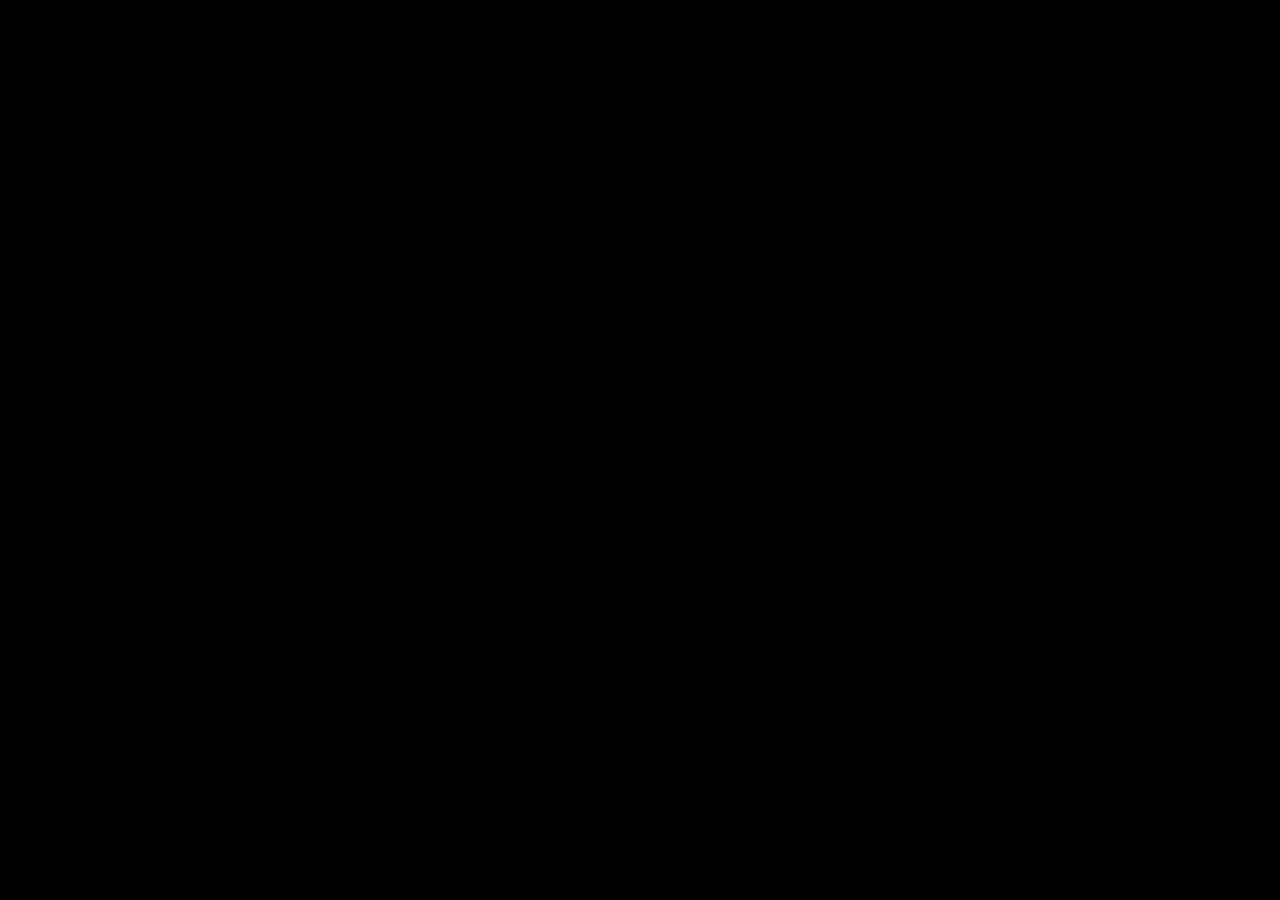
==== extorsao.html @ f757f483 "Add files via upload" ====
<!DOCTYPE html>
<html lang="pt-br">
<head>
    <meta charset="UTF-8">
    <title>FIM.</title> <!-- Um título de aba simples e impactante -->
    <link rel="stylesheet" href="style.css">
</head>
<!-- Um ID especial no body para que possamos aplicar estilos únicos a esta página -->
<body id="page-final">

    <video id="final-video" autoplay muted loop playsinline>
        <source src="fin.mp4" type="video/mp4">
        O seu navegador não suporta este formato de vídeo.
    </video>

    <!-- Nenhum outro conteúdo. Nenhum script. Apenas o vídeo. -->

</body>
</html>
---- style.css ----
/* =================================================================== */
/*               ARQUIVO DE ESTILOS MESTRE - LAPLACE ARG               */
/* =================================================================== */

/* --- ESTILOS GLOBAIS E FONTES --- */
body {
    /* Usando a imagem de textura local */
    background-image: url('background.png');
    color: #c5c5c5;
    font-family: 'Georgia', serif;
    line-height: 1.7;
    margin: 0;
    padding: 15px;
	    cursor: url('cursor.png'), auto;
}

.container {
    max-width: 960px;
    margin: 0 auto;
    background-color: #000000;
    border: 3px double #8B0000;
    box-shadow: 0 0 20px rgba(255, 0, 0, 0.3);
}

a {
    color: #0066cc;
    text-decoration: underline;
}

a:hover {
    color: #ff3333;
    text-decoration: none;
}

/* --- ANIMAÇÃO E CABEÇALHO DO SITE --- */
@keyframes flicker {
  0%, 19%, 21%, 23%, 25%, 54%, 56%, 100% {
    text-shadow: 2px 2px #000, 3px 3px #550000, 0 0 5px #f00, 0 0 10px #f00, 0 0 20px #f00;
  }
  20%, 24%, 55% {
    text-shadow: 2px 2px #000, 3px 3px #550000;
  }
}

header {
    text-align: center;
    padding: 20px 10px;
    background-color: #1a1a1a;
    border-bottom: 2px solid #8B0000;
}

.site-title {
    font-family: 'Creepster', cursive;
    font-size: 4em;
    color: #dc143c;
    margin: 0;
    animation: flicker 4s infinite linear;
}

.tagline {
    font-family: 'Special Elite', cursive;
    color: #999;
    margin: 0;
    font-size: 1.1em;
}

.ticker-wrap {
    background-color: #000;
    border-top: 1px solid #6b0000;
    border-bottom: 1px solid #6b0000;
    padding: 5px 0;
    color: #ff4d4d;
    font-family: 'Special Elite', cursive;
}


/* --- LAYOUT PRINCIPAL E RODAPÉ --- */
.main-content {
    display: flex;
    padding: 15px;
}

main {
    flex: 3;
    padding-right: 15px;
}

aside {
    flex: 1;
    border-left: 1px dashed #666;
    padding-left: 15px;
}

footer {
    text-align: center;
    padding: 15px;
    font-size: 0.8em;
    color: #666;
    border-top: 2px solid #8B0000;
}


/* --- ESTILOS DE POST E CONTEÚDO --- */
.post-title {
    font-family: 'Special Elite', cursive;
    color: #e0e0e0;
    font-size: 1.8em;
}

.meta {
    font-size: 0.8em;
    color: #777;
    border-bottom: 1px dashed #444;
    padding-bottom: 10px;
    margin-bottom: 20px;
}

blockquote {
    font-style: italic;
    border: 1px solid #6b0000;
    border-left: 5px solid #6b0000;
    padding: 15px;
    margin: 20px 0;
    background-color: #1a1a1a;
    color: #ddd;
}

#crime-scene-img {
    max-width: 100%;
    border: 1px solid #444;
}


/* --- SEÇÃO DE WIDGETS (BARRA LATERAL) --- */
.widget {
    background-color: #1a1a1a;
    border: 1px solid #444;
    padding: 15px;
    margin-bottom: 20px;
}

.widget-title {
    font-family: 'Special Elite', cursive;
    color: #dc143c;
    text-align: center;
    border-bottom: 1px solid #444;
    padding-bottom: 10px;
    margin-top: 0;
}

.widget ul {
    list-style-type: square;
    padding-left: 20px;
}

.visitor-counter {
    text-align: center;
}

.counter-box {
    background-color: #080808;
    border: 1px inset #444;
    padding: 5px 10px;
    margin: 5px auto;
    width: 150px;
}

#visitor-number {
    font-family: 'Courier New', Courier, monospace;
    font-size: 1.8em;
    color: #cc0000;
    font-weight: bold;
    letter-spacing: 4px;
    text-shadow: 0 0 5px rgba(255, 0, 0, 0.5);
}

#online-users { font-size: 1.5em; letter-spacing: 2px; }

.commenter-anonimo { font-family: 'Comic Sans MS', 'Chalkboard SE', 'cursive' !important; color: #3399ff; }
.admin-post { background-color: #100000; border: 1px solid #8B0000; }
.banned-user-msg {
    background-color: #000;
    color: #00ff00; /* Verde-limão clássico de "hacker" */
    font-family: 'Courier New', monospace;
    font-weight: bold;
    text-align: center;
    padding: 5px;
}


/* --- SEÇÃO DE ENIGMAS (SENHAS) --- */
.evidence-section {
    border: 2px dashed #8B0000;
    padding: 20px;
    text-align: center;
    background-color: #111;
}

.evidence-section h3 {
    margin-top: 0;
}

.evidence-section input[type="text"] {
    width: 60%;
    background: #111;
    border: 1px solid #555;
    color: #ddd;
    padding: 5px;
    text-align: center;
}

.evidence-section button {
    background: #6b0000;
    border: 1px solid #ff4d4d;
    color: #fff;
    cursor: pointer;
    padding: 5px 10px;
}

.error-message {
    color: #ff4d4d;
}


/* --- PÁGINA: CASOS ARQUIVADOS (casos.html) --- */
.case-files-grid {
    display: grid;
    grid-template-columns: repeat(2, 1fr);
    gap: 20px;
    margin-top: 30px;
}

.case-file {
    display: block;
    background-color: #222;
    border: 1px solid #555;
    padding: 20px;
    text-align: center;
    text-decoration: none;
    transition: transform 0.2s, border-color 0.2s;
}

.case-file:hover {
    transform: scale(1.05);
    border-color: #ff4d4d;
}

.file-icon {
    font-size: 3em;
    color: #ffae00;
}

.case-file h4 {
    color: #ddd;
    margin: 10px 0;
    font-family: 'Special Elite', cursive;
}

.case-file p {
    color: #999;
    font-size: 0.9em;
    min-height: 40px;
}

.file-status {
    display: inline-block;
    padding: 5px 15px;
    margin-top: 10px;
    font-size: 0.8em;
    font-weight: bold;
    border-radius: 5px;
}

.status-open {
    background-color: #1a5c1a;
    color: #a3ffb4;
}

.status-sealed {
    background-color: #6b0000;
    color: #ff8a8a;
}

.case-file.sealed {
    opacity: 0.8;
    cursor: pointer;
}


/* --- PÁGINA: TEORIAS (teorias.html) --- */
.forum-thread {
    width: 100%;
}

.forum-post {
    display: flex;
    background-color: #1a1a1a;
    border: 1px solid #444;
    margin-bottom: 5px;
}

.original-post {
    margin-top: 20px;
}

.user-info {
    width: 150px;
    padding: 10px;
    text-align: center;
    background-color: #111;
    border-right: 1px solid #444;
    flex-shrink: 0;
}

.user-info img {
    max-width: 80px;
    border-radius: 50%;
    border: 2px solid #555;
    margin-bottom: 10px;
}

.user-info strong {
    color: #dc143c;
}

.user-title {
    font-size: 0.8em;
    color: #888;
    margin: 5px 0 0 0;
}

.post-content {
    padding: 15px;
    flex-grow: 1;
}

.post-content h3 {
    margin-top: 0;
    color: #eee;
}

.post-meta {
    font-size: 0.8em;
    color: #777;
    border-bottom: 1px dashed #444;
    padding-bottom: 8px;
    margin-bottom: 10px;
}

.replies-container {
    padding-left: 50px;
    border-left: 2px dotted #333;
    margin-left: 20px;
    margin-bottom: 25px;
}

.laplace-avatar {
    border: 2px solid #990000;
    filter: invert(10%) sepia(80%) saturate(5000%);
}

.comment-form {
    background-color: #1a1a1a;
    border: 1px solid #444;
    padding: 20px;
    margin-top: 20px;
}
.comment-form input, .comment-form textarea { width: 95%; background: #111; border: 1px solid #555; color: #ddd; padding: 8px; margin-bottom: 15px; }
.comment-form button { background: #6b0000; border: 1px solid #ff4d4d; color: #fff; cursor: pointer; padding: 10px 15px; }


/* --- COMPONENTE: CARROSSEL --- */
.carousel-container {
    position: relative;
    max-width: 960px;
    margin: 20px auto;
    border: 1px solid #444;
}

.carousel-track-container {
    overflow: hidden;
    height: 500px;
    background-color: #000;
}

.carousel-track {
    padding: 0;
    margin: 0;
    list-style: none;
    position: relative;
    height: 100%;
    transition: transform 250ms ease-in;
}

.carousel-slide {
    position: absolute;
    top: 0;
    bottom: 0;
    width: 100%;
    height: 100%;
}

.carousel-image, .carousel-video {
    width: 100%;
    height: 100%;
    object-fit: cover;
}

.carousel-button {
    position: absolute;
    top: 50%;
    transform: translateY(-50%);
    background: rgba(0, 0, 0, 0.5);
    border: 1px solid #fff;
    color: #fff;
    font-size: 2em;
    cursor: pointer;
    z-index: 10;
}

.carousel-button.prev { left: 10px; }
.carousel-button.next { right: 10px; }
.carousel-button.is-hidden { display: none; }

.carousel-nav {
    display: flex;
    justify-content: center;
    padding: 10px 0;
    background-color: #1a1a1a;
}

.carousel-indicator {
    border: 0;
    border-radius: 50%;
    width: 15px;
    height: 15px;
    background: #555;
    margin: 0 5px;
    cursor: pointer;
}

.carousel-indicator.current-slide {
    background: #8B0000;
}

.video-overlay {
    position: absolute;
    top: 0;
    left: 0;
    width: 100%;
    height: 100%;
    background-color: rgba(0, 0, 0, 0.5);
    display: flex;
    justify-content: center;
    align-items: center;
    cursor: pointer;
}

.play-button {
    font-size: 80px;
    color: white;
    background: none;
    border: none;
    text-shadow: 0 0 10px black;
    cursor: pointer;
}


/* --- COMPONENTE: MODAIS --- */
#password-modal-cases {
    position: fixed;
    top: 0;
    left: 0;
    width: 100%;
    height: 100%;
    background-color: rgba(0, 0, 0, 0.9);
    display: flex;
    justify-content: center;
    align-items: center;
    z-index: 1000;
}

.modal-content-wrapper {
    background-color: #1a1a1a;
    border: 2px solid #8B0000;
    padding: 30px;
    text-align: center;
    position: relative;
    width: 90%;
    max-width: 400px;
}

#cases-modal-close-btn, .modal-close-btn {
    position: absolute;
    top: 10px;
    right: 10px;
    background: #6b0000;
    border: 1px solid #ff4d4d;
    color: #fff;
}


/* --- CLASSE DE UTILIDADE --- */
.hidden {
    display: none !important;
}

.pulsing-heart {
    font-size: 50px;
    color: #8B0000;
    text-align: center;
    text-shadow: 0 0 10px #ff0000;
    animation: pulse 1.3s infinite; /* 1.3s é aprox. 92 BPM, um ritmo cardíaco acelerado */
}

@keyframes pulse {
    0% { transform: scale(1); }
    50% { transform: scale(1.1); }
    100% { transform: scale(1); }
}

/* --- ESTILOS PARA O MODO PESADELO (Queen of Hearts) --- */
#nightmare-overlay {
    position: fixed;
    top: 0;
    left: 0;
    width: 100vw;
    height: 100vh;
    background-color: #000;
    z-index: 10001; /* Fica acima do player de áudio e de tudo mais */
    display: flex;
    justify-content: center;
    align-items: center;
}

#glitch-overlay {
    position: fixed;
    top: 0;
    left: 0;
    width: 100vw;
    height: 100vh;
    background-color: #990000;
    opacity: 0.8;
    z-index: 99999;
    pointer-events: none;
}

/* Adicionando estilo para a seção final de senha dentro do pesadelo */
#metronome-reward input[type="text"] {
    display: block;
    width: 80%;
    margin: 15px auto;
    padding: 10px;
    background: #111;
    border: 1px solid #ffff00;
    color: #eee;
    text-align: center;
}
#metronome-reward button {
    background: #5c5c00;
    border: 1px solid #ffff00;
    color: #fff;
    cursor: pointer;
    padding: 10px 15px;
}

@keyframes static-glitch {
    0% { opacity: 0; }
    30% { opacity: 0; }
    30.1% { opacity: 0.05; }
    30.3% { opacity: 0; }
    50% { opacity: 0; }
    50.1% { opacity: 0.02; }
    50.4% { opacity: 0.08; }
    50.8% { opacity: 0; }
    80% { opacity: 0; }
    80.1% { opacity: 0.1; }
    80.2% { opacity: 0; }
    100% { opacity: 0; }
}

/* --- Estilos para o Aviso de Áudio Bloqueado --- */
#audio-prompt-overlay {
    position: fixed;
    top: 0;
    left: 0;
    width: 100%;
    height: 100%;
    background-color: rgba(0, 0, 0, 0.95);
    display: flex;
    justify-content: center;
    align-items: center;
    z-index: 10000; /* Garante que fique sobre tudo */
    cursor: pointer;
}

#audio-prompt-overlay.hidden {
    display: none !important;
}

.audio-prompt-box {
    background-color: #1a1a1a;
    border: 1px solid #8B0000;
    padding: 30px;
    text-align: center;
    color: #eee;
    font-family: 'Courier New', monospace;
    animation: pulse 2s infinite; /* Usa a mesma animação do coração */
}

/* --- Estilos para o Player de Áudio Persistente --- */
#persistent-audio-player {
    position: fixed; /* Fica fixo na tela */
    bottom: 10px;
    right: 10px;
    z-index: 10000; /* Garante que fique sobre todo o conteúdo */
    background-color: rgba(10, 10, 10, 0.8);
    border: 1px solid #8B0000;
    padding: 5px;
    border-radius: 5px;
}

#background-music-player {
    height: 30px;
    width: 250px;
    /* Truque para inverter as cores e combinar com o tema escuro */
    filter: invert(1) sepia(1) saturate(0) hue-rotate(180deg);
}

/* --- ESTILOS ATUALIZADOS PARA O MODO PESADELO --- */
#nightmare-content {
    position: fixed;
    top: 0;
    left: 0;
    width: 100vw;
    height: 100vh;
    background-color: #000;
    z-index: 10001;
    display: flex;
    justify-content: center;
    align-items: center;
    padding: 20px;
    box-sizing: border-box;
}

#cipher-text {
    font-family: 'Courier New', monospace;
    color: #cc0000;
    font-size: 1.2em;
    text-align: left;
    white-space: pre-wrap;
    word-break: break-all;
}

#nightmare-video {
    width: 100%;
    height: auto;
    max-height: 90vh;
}

/* --- Estilos para o Contêiner de Vídeo --- */
.video-container {
    background-color: #111;
    border: 2px dashed #8B0000; /* Reutilizando a estética das seções de evidência */
    padding: 20px;
    margin: 30px 0; /* Espaçamento acima e abaixo para separar do resto */
    text-align: center;
}

.video-container h4 {
    margin-top: 0;
    margin-bottom: 15px;
    font-family: 'Special Elite', cursive;
    color: #ddd;
}

.video-container video {
    max-width: 100%; /* Garante que o vídeo não ultrapasse a largura da página */
    border: 1px solid #444;
}

/* --- ESTILOS PARA A PÁGINA FINAL (extorsao.html) --- */

/* Estiliza o corpo da página final para ser uma tela preta sem margens */
#page-final {
    background-color: #000;
    margin: 0;
    overflow: hidden; /* Esconde quaisquer barras de rolagem */
}

/* Faz o vídeo preencher a tela inteira como um fundo */
#final-video {
    position: fixed;
    top: 50%;
    left: 50%;
    min-width: 100%;
    min-height: 100%;
    width: auto;
    height: auto;
    z-index: -100; /* Coloca o vídeo atrás de qualquer outro conteúdo (se houver) */
    transform: translateX(-50%) translateY(-50%);
    background-size: cover;
}
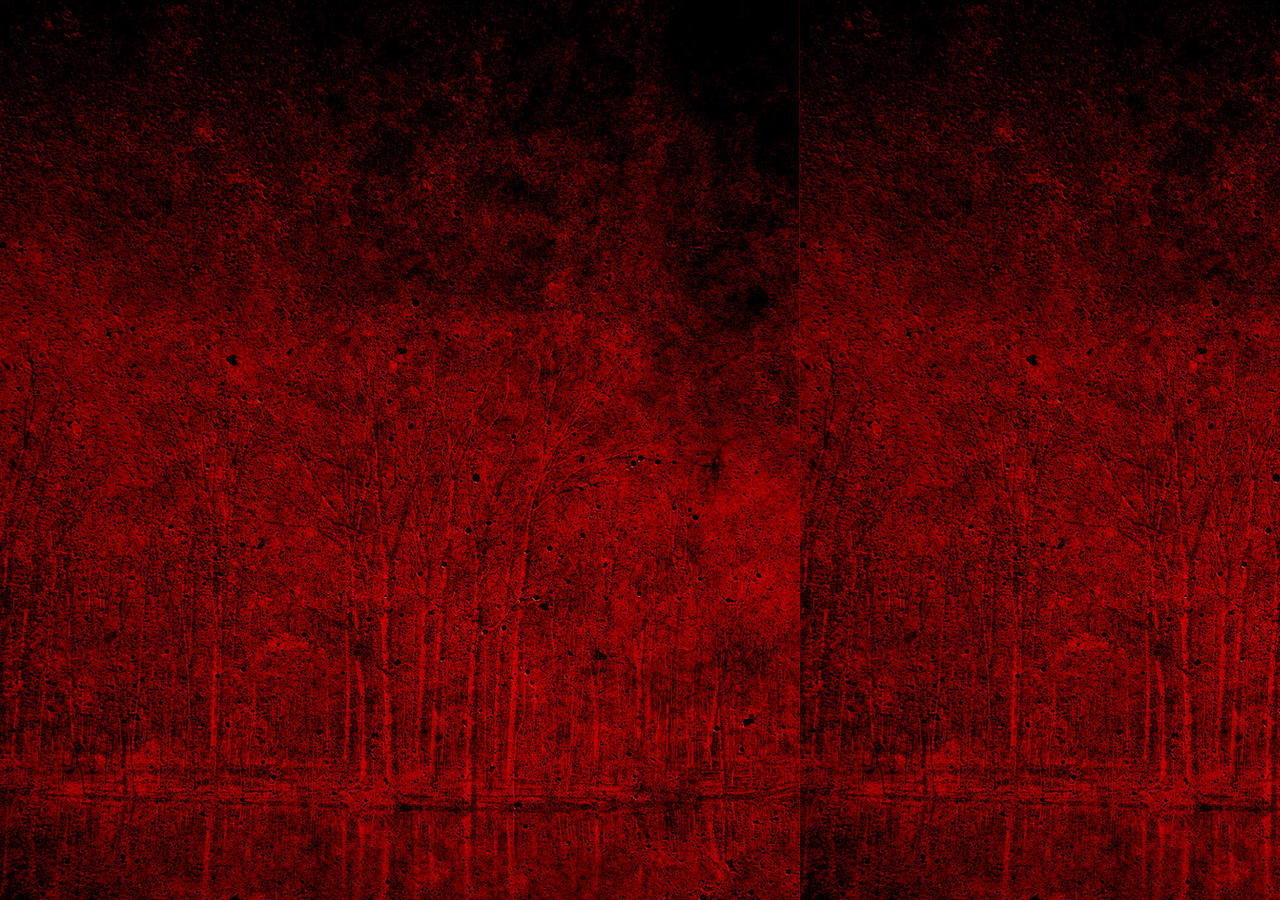
==== commit 40f6c5a0: "Add files via upload" ====
--- a/extorsao.html
+++ b/extorsao.html
@@ -8,7 +8,7 @@
 <!-- Um ID especial no body para que possamos aplicar estilos únicos a esta página -->
 <body id="page-final">
 
-    <video id="final-video" autoplay muted loop playsinline>
+    <video id="final-video" autoplay loop playsinline>
         <source src="fin.mp4" type="video/mp4">
         O seu navegador não suporta este formato de vídeo.
     </video>
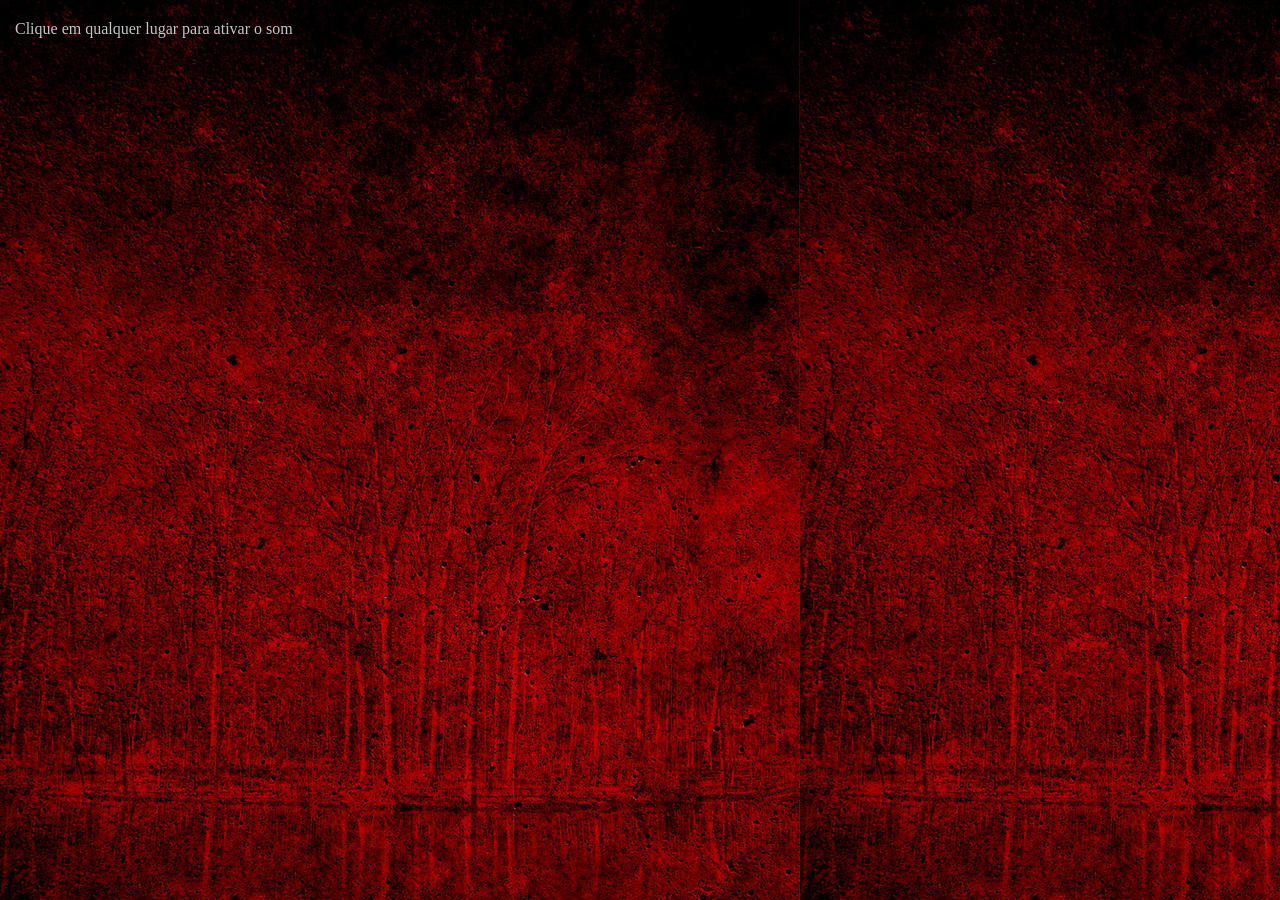
==== commit 47d6b37e: "Add files via upload" ====
--- a/extorsao.html
+++ b/extorsao.html
@@ -6,14 +6,39 @@
     <link rel="stylesheet" href="style.css">
 </head>
 <!-- Um ID especial no body para que possamos aplicar estilos únicos a esta página -->
+<!-- extorsao.html -->
 <body id="page-final">
-
-    <video id="final-video" autoplay loop playsinline>
+    <video id="final-video" autoplay loop playsinline muted>
         <source src="fin.mp4" type="video/mp4">
-        O seu navegador não suporta este formato de vídeo.
     </video>
 
-    <!-- Nenhum outro conteúdo. Nenhum script. Apenas o vídeo. -->
+    <!-- Uma mensagem opcional para guiar o usuário -->
+    <div id="overlay-message">Clique em qualquer lugar para ativar o som</div>
 
+    <script>
+        // Podemos colocar o script direto no HTML para simplicidade
+        const video = document.getElementById('final-video');
+        const message = document.getElementById('overlay-message');
+
+        // Função para ativar o som e tocar o vídeo
+        function playWithSound() {
+            video.muted = false;
+            // A chamada .play() retorna uma Promise. É uma boa prática usá-la.
+            video.play().catch(error => {
+                // O autoplay pode falhar por outras razões
+                console.error("Erro ao tentar tocar o vídeo:", error);
+            });
+            
+            if (message) {
+                message.style.display = 'none'; // Esconde a mensagem após o clique
+            }
+
+            // Remove o "ouvinte" para que não seja acionado novamente
+            document.body.removeEventListener('click', playWithSound);
+        }
+
+        // Adiciona um "ouvinte" para o primeiro clique no corpo da página
+        document.body.addEventListener('click', playWithSound);
+    </script>
 </body>
 </html>
